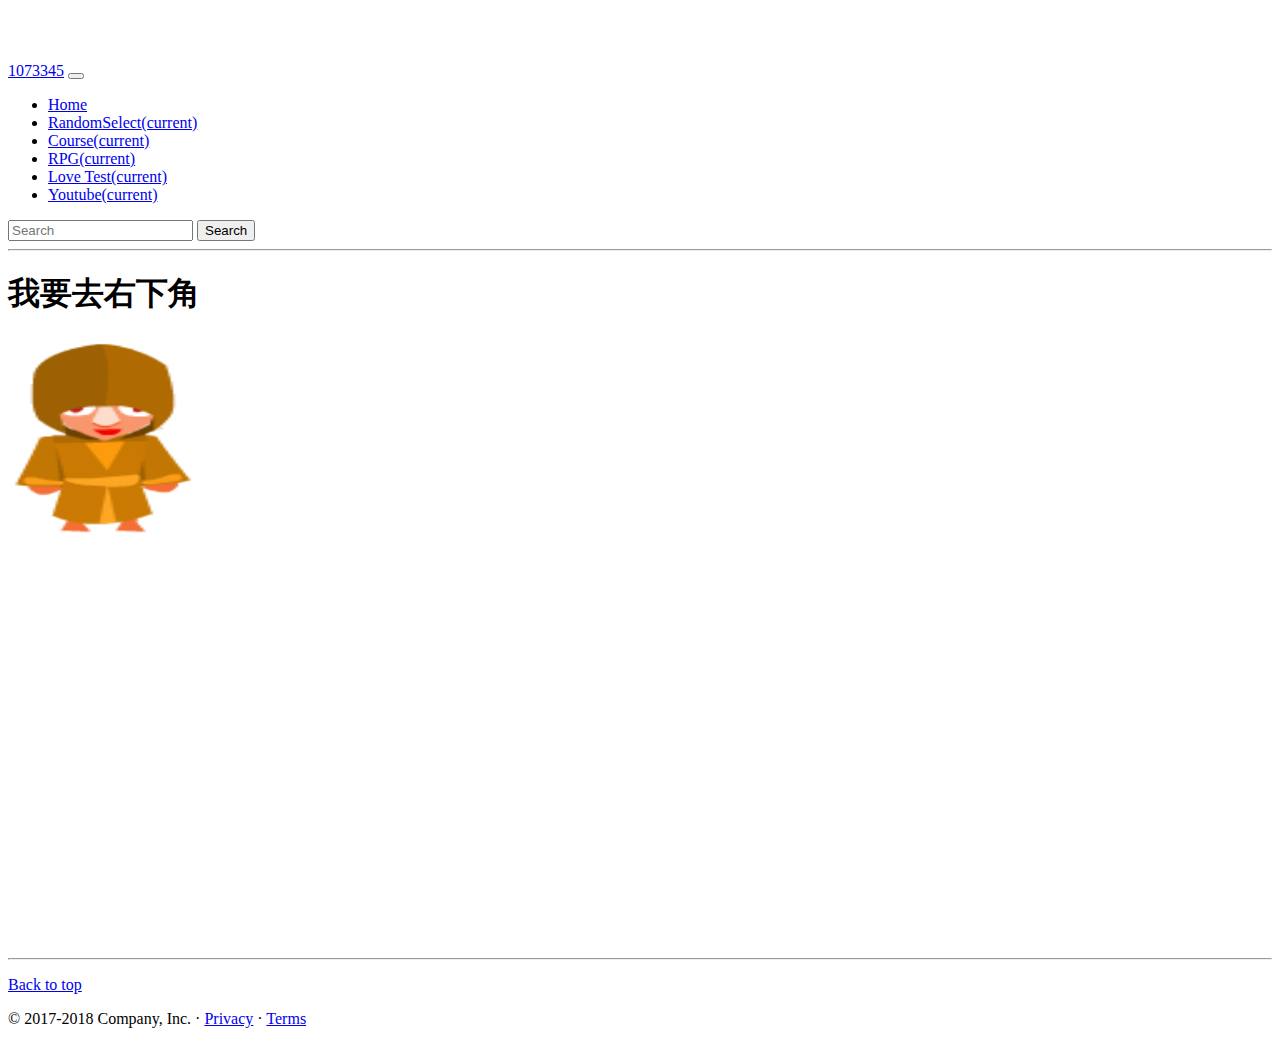
==== rpg.html @ 8ac19fc0 "Add files via upload" ====
<!doctype html>
<html lang="en">
  <head>
    <meta charset="utf-8">
    <meta name="viewport" content="width=device-width, initial-scale=1, shrink-to-fit=no">
    <meta name="description" content="">
    <meta name="author" content="">
    <link rel="icon" href="favicon.ico">

    <title>RPG 極簡雛形製作</title>

    <!-- Bootstrap core CSS -->
    <link href="dist/css/bootstrap.min.css" rel="stylesheet">
    <link rel="stylesheet" href="RPG/style.css">
    <!-- Custom styles for this template -->
    <link href="carousel.css" rel="stylesheet">
  </head>
  <body>
<br><br><br>
    <header>
      <nav class="navbar navbar-expand-md navbar-dark fixed-top bg-dark">
        <a class="navbar-brand" href="#">1073345</a>
        <button class="navbar-toggler" type="button" data-toggle="collapse" data-target="#navbarCollapse" aria-controls="navbarCollapse" aria-expanded="false" aria-label="Toggle navigation">
          <span class="navbar-toggler-icon"></span>
        </button>
        <div class="collapse navbar-collapse" id="navbarCollapse">
          <ul class="navbar-nav mr-auto">
            <li class="nav-item active">
                <a class="nav-link" href="index.html">Home </a>
            </li>
            <li class="nav-item">
                <a class="nav-link" href="RandomSelect.html">RandomSelect<span class="sr-only">(current)</span></a>
            </li>
              <li class="nav-item">
                <a class="nav-link" href="course.html">Course<span class="sr-only">(current)</span></a>
            </li>
            <li class="nav-item">
                <a class="nav-link" href="#">RPG<span class="sr-only">(current)</span></a>
            </li>
            <li class="nav-item">
                <a class="nav-link" href="love.html">Love Test<span class="sr-only">(current)</span></a>
            </li>
            <li class="nav-item">
                <a class="nav-link" href="youtube.html">Youtube<span class="sr-only">(current)</span></a>
            </li>

          </ul>
          <form class="form-inline mt-2 mt-md-0">
            <input class="form-control mr-sm-2" type="text" placeholder="Search" aria-label="Search">
            <button class="btn btn-outline-success my-2 my-sm-0" type="submit">Search</button>
          </form>
        </div>
      </nav>
    </header>
      
      
    <main role="main">
    <div class="container marketing">
        <hr class="featurette-divider">
        <h1>我要去右下角</h1>
    <div>
        <canvas id="myCanvas" width="600" height="600"></canvas>
        <p id="talkBox"></p>
    </div>
        <hr class="featurette-divider">
      </div>
      <!-- FOOTER -->
      <footer class="container">
        <p class="float-right"><a href="#">Back to top</a></p>
        <p>&copy; 2017-2018 Company, Inc. &middot; <a href="#">Privacy</a> &middot; <a href="#">Terms</a></p>
      </footer>
    </main>

    <!-- Bootstrap core JavaScript
    ================================================== -->
    <!-- Placed at the end of the document so the pages load faster -->
    <script src="https://code.jquery.com/jquery-3.3.1.slim.min.js" integrity="sha384-q8i/X+965DzO0rT7abK41JStQIAqVgRVzpbzo5smXKp4YfRvH+8abtTE1Pi6jizo" crossorigin="anonymous"></script>
    <script>window.jQuery || document.write('<script src="assets/js/vendor/jquery-slim.min.js"><\/script>')</script>
    <script src="assets/js/vendor/popper.min.js"></script>
    <script src="dist/js/bootstrap.min.js"></script>
    <!-- Just to make our placeholder images work. Don't actually copy the next line! -->
    <script src="rpg/main.js"></script>
  </body>
</html>
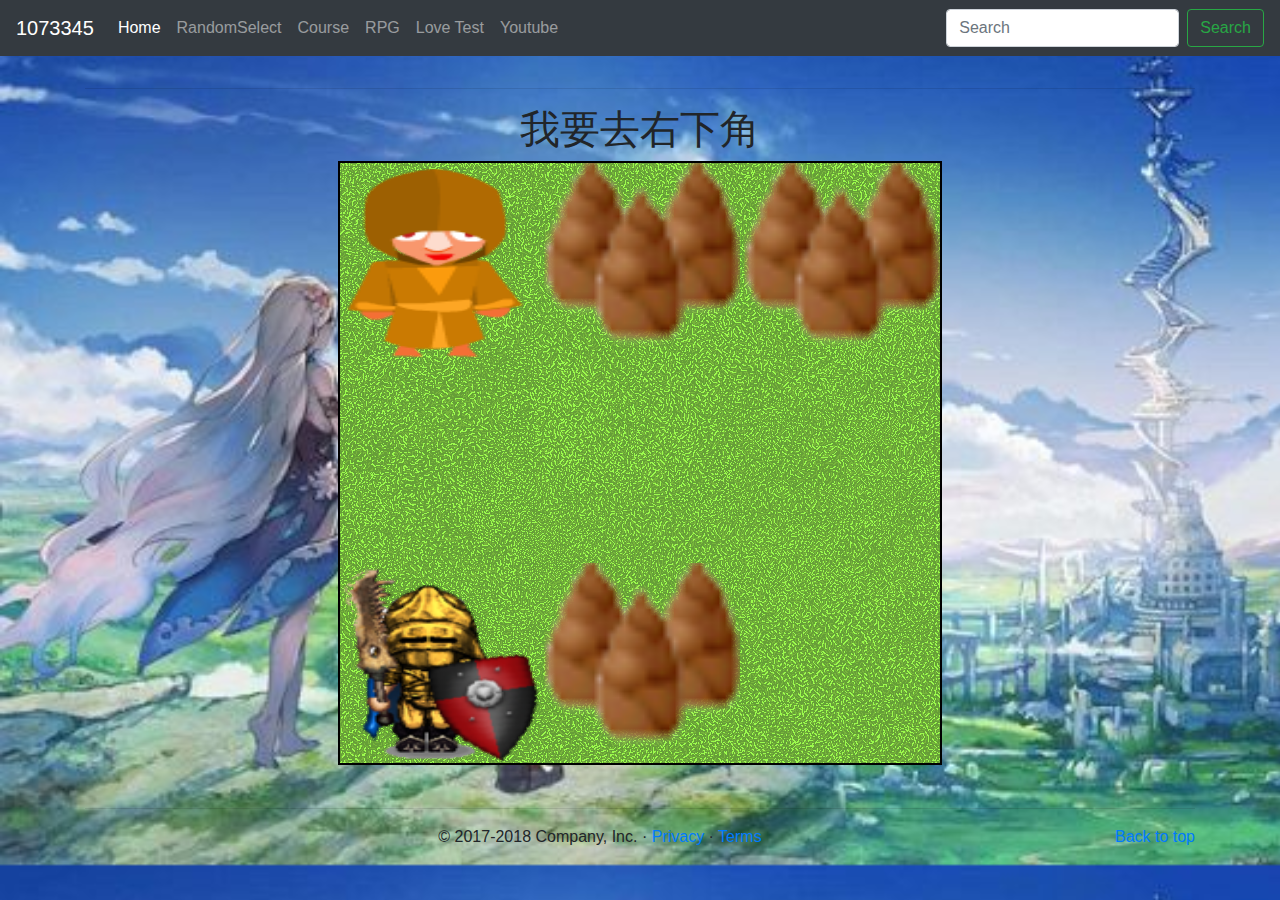
==== commit 0c2cc194: "Update rpg.html" ====
--- a/rpg.html
+++ b/rpg.html
@@ -11,7 +11,7 @@
 
     <!-- Bootstrap core CSS -->
     <link href="dist/css/bootstrap.min.css" rel="stylesheet">
-    <link rel="stylesheet" href="RPG/style.css">
+    <link rel="stylesheet" href="rpg/style.css">
     <!-- Custom styles for this template -->
     <link href="carousel.css" rel="stylesheet">
   </head>
@@ -81,4 +81,4 @@
     <!-- Just to make our placeholder images work. Don't actually copy the next line! -->
     <script src="rpg/main.js"></script>
   </body>
-</html>+</html>
--- a/rpg/style.css
+++ b/rpg/style.css
@@ -0,0 +1,17 @@
+body{
+    background-image: url('rpgback.jpg');
+    background-size:cover;
+    text-align: center;
+}
+
+canvas{
+    border: 2px solid black;
+    background-image: url(images/grasses68.gif);
+}
+
+#talkBox{
+    height: 20px;
+    color:brown;
+    font-size: 26px;
+    font-weight: bold;
+}